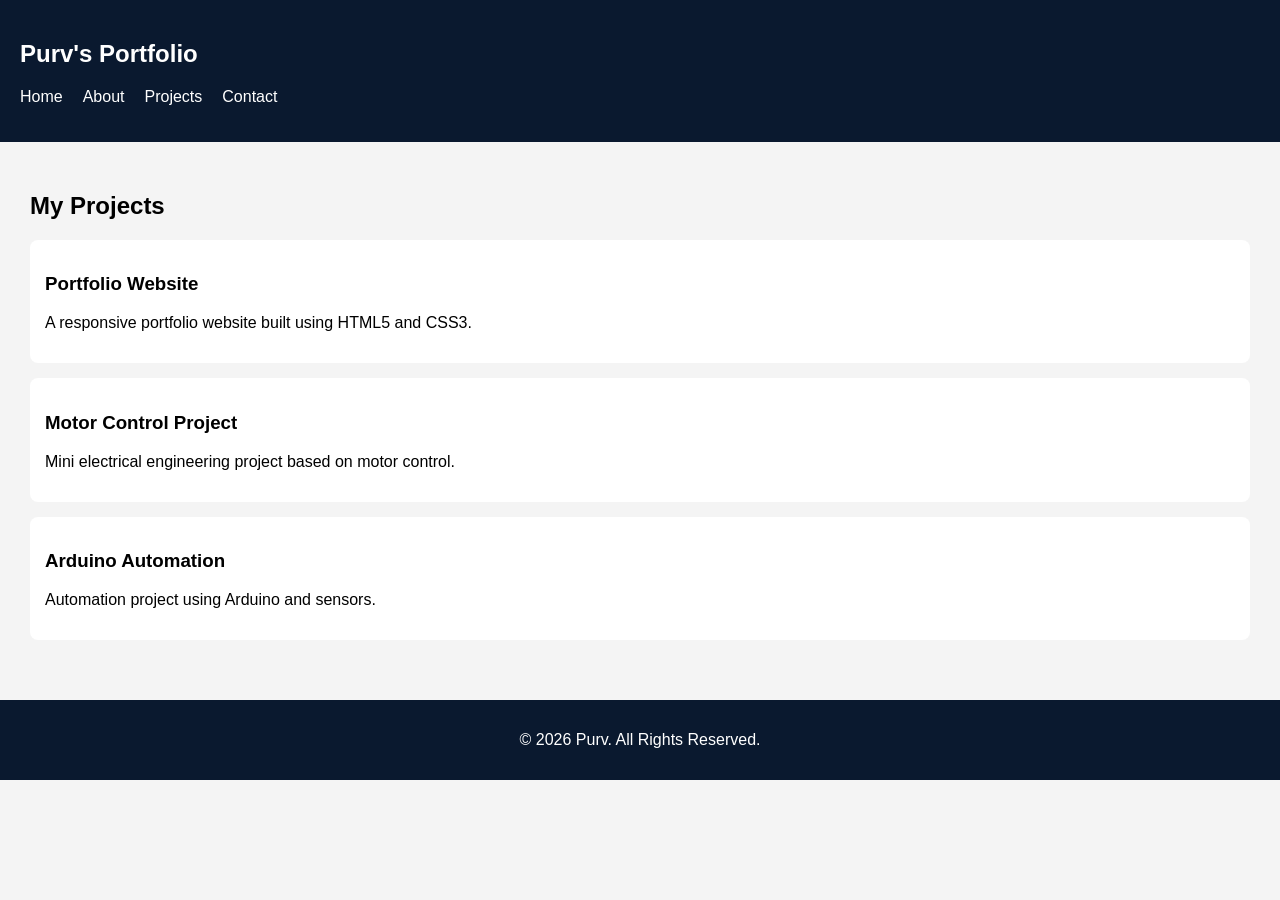
==== projects.html @ 12603b2e "Portfolio Website Upload" ====
<!DOCTYPE html>
<html lang="en">
<head>
<meta charset="UTF-8">
<meta name="viewport" content="width=device-width, initial-scale=1.0">

<title>Projects</title>

<link rel="stylesheet" href="style.css">
</head>

<body>

<header>

<nav aria-label="Main Navigation">

<h1>Purv's Portfolio</h1>

<ul>
<li><a href="index.html">Home</a></li>
<li><a href="about.html">About</a></li>
<li><a href="projects.html">Projects</a></li>
<li><a href="contact.html">Contact</a></li>
</ul>

</nav>

</header>

<main>

<section>

<h2>My Projects</h2>

<article>

<h3>Portfolio Website</h3>

<p>
A responsive portfolio website built using HTML5 and CSS3.
</p>

</article>

<article>

<h3>Motor Control Project</h3>

<p>
Mini electrical engineering project based on motor control.
</p>

</article>

<article>

<h3>Arduino Automation</h3>

<p>
Automation project using Arduino and sensors.
</p>

</article>

</section>

</main>

<footer>

<p>© 2026 Purv. All Rights Reserved.</p>

</footer>

</body>
</html>
---- style.css ----
body{
font-family: Arial, sans-serif;
margin: 0;
background-color: #f4f4f4;
}

header{
background-color: #0a192f;
color: white;
padding: 20px;
}

nav ul{
display: flex;
list-style: none;
gap: 20px;
padding: 0;
}

nav a{
color: white;
text-decoration: none;
}

main{
padding: 30px;
}

section{
margin-bottom: 30px;
}

footer{
background-color: #0a192f;
color: white;
text-align: center;
padding: 15px;
}
input,
textarea{
width:100%;
max-width:500px;
padding:10px;
}

button{
padding:10px 20px;
cursor:pointer;
}

article{
background:white;
padding:15px;
margin-bottom:15px;
border-radius:8px;
}
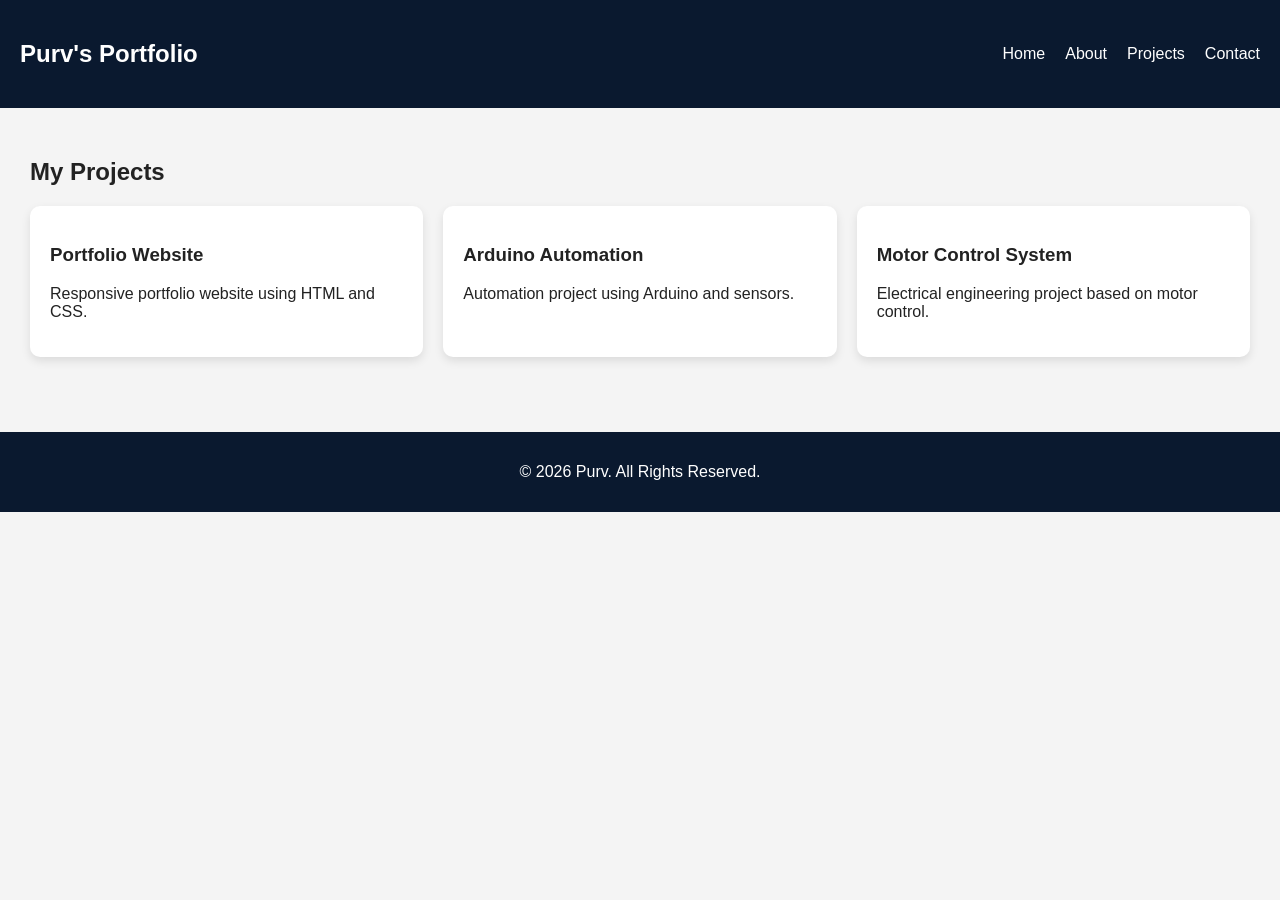
==== commit 9acc4425: "Updated portfolio design and responsive layout" ====
--- a/projects.html
+++ b/projects.html
@@ -34,38 +34,35 @@
 
 <h2>My Projects</h2>
 
-<article>
+<div class="project-grid">
+
+<article class="card">
 
 <h3>Portfolio Website</h3>
 
-<p>
-A responsive portfolio website built using HTML5 and CSS3.
-</p>
+<p>Responsive portfolio website using HTML and CSS.</p>
 
 </article>
 
-<article>
+<article class="card">
 
-<h3>Motor Control Project</h3>
+<h3>Arduino Automation</h3>
 
-<p>
-Mini electrical engineering project based on motor control.
-</p>
+<p>Automation project using Arduino and sensors.</p>
 
 </article>
 
-<article>
+<article class="card">
 
-<h3>Arduino Automation</h3>
+<h3>Motor Control System</h3>
 
-<p>
-Automation project using Arduino and sensors.
-</p>
+<p>Electrical engineering project based on motor control.</p>
 
 </article>
 
+</div>
+
 </section>
-
 </main>
 
 <footer>
--- a/style.css
+++ b/style.css
@@ -53,4 +53,53 @@
 padding:15px;
 margin-bottom:15px;
 border-radius:8px;
+}
+:root{
+--primary:#0a192f;
+--secondary:#2563eb;
+--bg:#f4f4f4;
+--text:#222;
+}
+
+body{
+background:var(--bg);
+color:var(--text);
+}
+
+nav{
+display:flex;
+justify-content:space-between;
+align-items:center;
+}
+
+.card{
+background:white;
+padding:20px;
+border-radius:10px;
+box-shadow:0 4px 10px rgba(0,0,0,0.1);
+}
+
+.skills-grid{
+display:grid;
+grid-template-columns:repeat(auto-fit,minmax(200px,1fr));
+gap:20px;
+}
+
+.project-grid{
+display:grid;
+grid-template-columns:repeat(auto-fit,minmax(250px,1fr));
+gap:20px;
+}
+
+@media(max-width:768px){
+
+nav{
+flex-direction:column;
+}
+
+nav ul{
+flex-direction:column;
+align-items:center;
+}
+
 }
